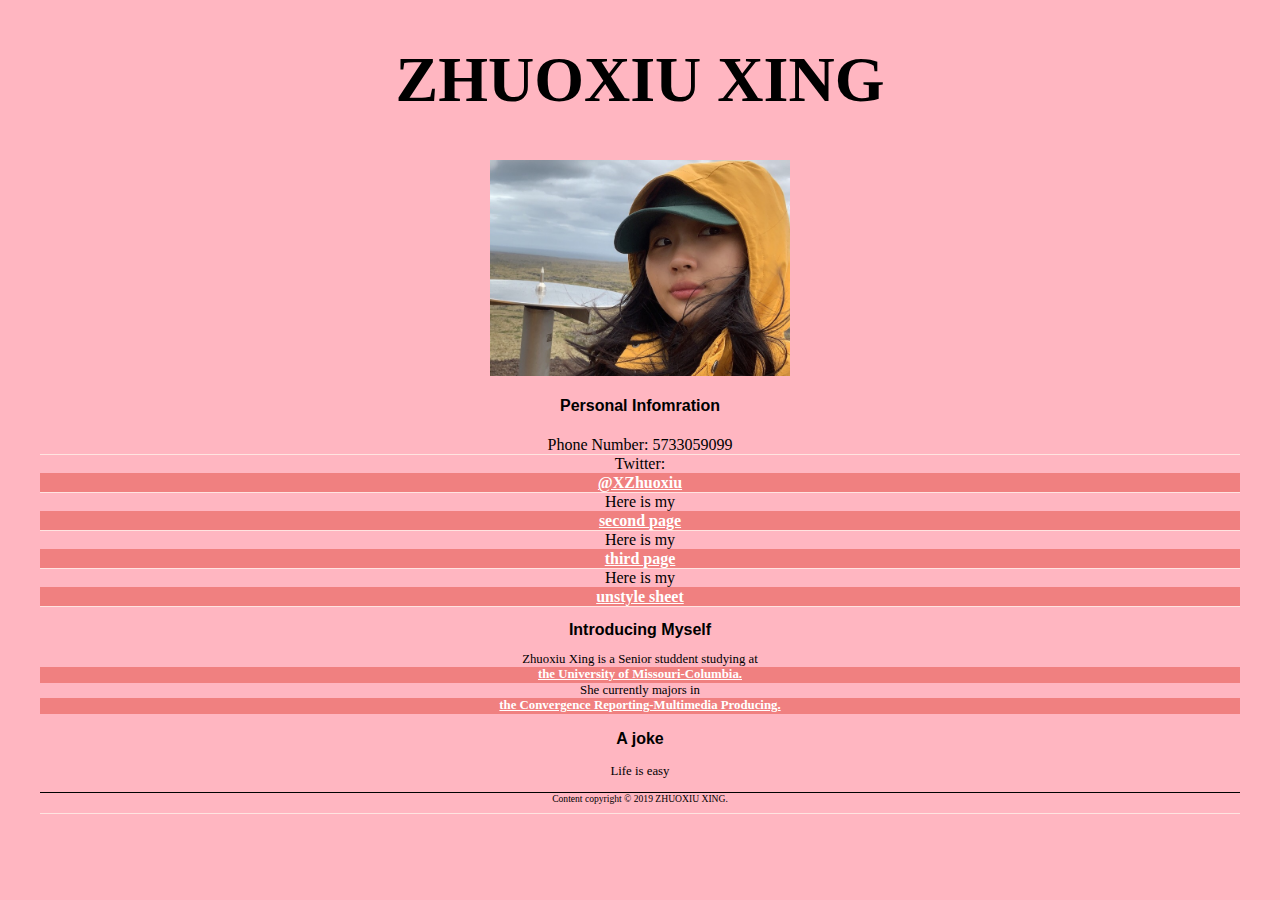
==== index.html @ 582ddbdb "Add files via upload" ====
<!DOCTYPE html PUBLIC "-//W3C//DTD XHTML 1.0 Transitional//EN"
   "http://www.w3.org/TR/xhtml1/DTD/xhtml1-transitional.dtd">
<html xmlns="http://www.w3.org/1999/xhtml">

<head>
    <title>xingzhuoxiu's website</title>
    <meta http-equiv="content-type"
      content="text/html;charset=utf-8" />
        <link rel="stylesheet" type="text/css" href="style.css">
</head>

<body>
  <div id="container">

    <div id="header">

<h1>ZHUOXIU XING</h1>
<p><a href="mailto:xingzhuoxiu@gmail.com" target="_blank"> <img src="xing.jpeg" alt="Zhuoxiu's email address." width="300px" /></a></p>

</div>

<h4> Personal Infomration </h4>

  <ul= id="nav">
    <li>Phone Number: 5733059099</li>
    <li>Twitter:<a href="https://twitter.com/XZhuoxiu">@XZhuoxiu </a></li>
    <li>Here is my <a href="secondpage.html" target="_blank">second page </a></li>
    <li>Here is my <a href="thirdpage.html"> third page </a></li>
    <li>Here is my <a href="oldindex.html"> unstyle sheet </a><li>
  </ul>


<h2>Introducing Myself</h2>

<p>
Zhuoxiu Xing is a Senior studdent studying at <a href="https://missouri.edu/" target="_blank">the University of Missouri-Columbia.</a>
She currently majors in <a href="http://catalog.missouri.edu/undergraduategraduate/schoolofjournalism/journalism/bj-journalism-emphasis-convergence-journalism/">the Convergence Reporting-Multimedia Producing.</a>
</p>

<h3>A joke</h3>
<p>Life is easy</p>

<p id="footer"> Content copyright &copy; 2019 ZHUOXIU XING. </p>

</div>

</body>


</html>
---- style.css ----
body {
	font-size: 1em;
	align-items: center;
	background-color: #FFB6C1
}


h1 {
    font-family: 'Merriweather', serif;
		font-size: 4em;
		text-align: center;
}


h2 {
	font-family: 'Open Sans', sans-serif;
	font-size: 1em;
	text-align: center;
}

h3 {
	font-family: 'Open Sans', sans-serif;
	font-size: 1em;
	text-align: center;
}

h4 {
	font-family:'Open Sans', sans-serif;
	font-size: 1em;
	text-align: center;
}

p {
	font-family: Georgia, "Times New Roman", serif;
	text-align: center;
	font-size: 0.8em;
}


#container{
    width: 95%;
    margin: 0 auto;
}

#nav {
    padding: 0;
	  list-style-type: none;
}

#nav li {
    margin: 0;
    padding: 0;
	  border-bottom: 0.5px solid #FFE4E1;
		text-align: center;
}

#nav a:link {
	  display:block;
    color: #ffffff;
    background-color: #F08080;
    font-weight: bold;
    text-align:center;
    padding: 0.5px;
		font-family:'Slabo 27px', serif;
}

#nav a:visited {
	color: #FFFACD;
	background-color:#F08080;
}

#nav a:hover, #nav a:active {
	color: black;
	background-color: #FFE4E1;
}

img {
	border: none;
	align-items: center;
}

#footer {
	color: Black;
	border-top: 1px solid black;
	font-size: 0.6em;
	font-family: 'Noto Serif', serif;
}
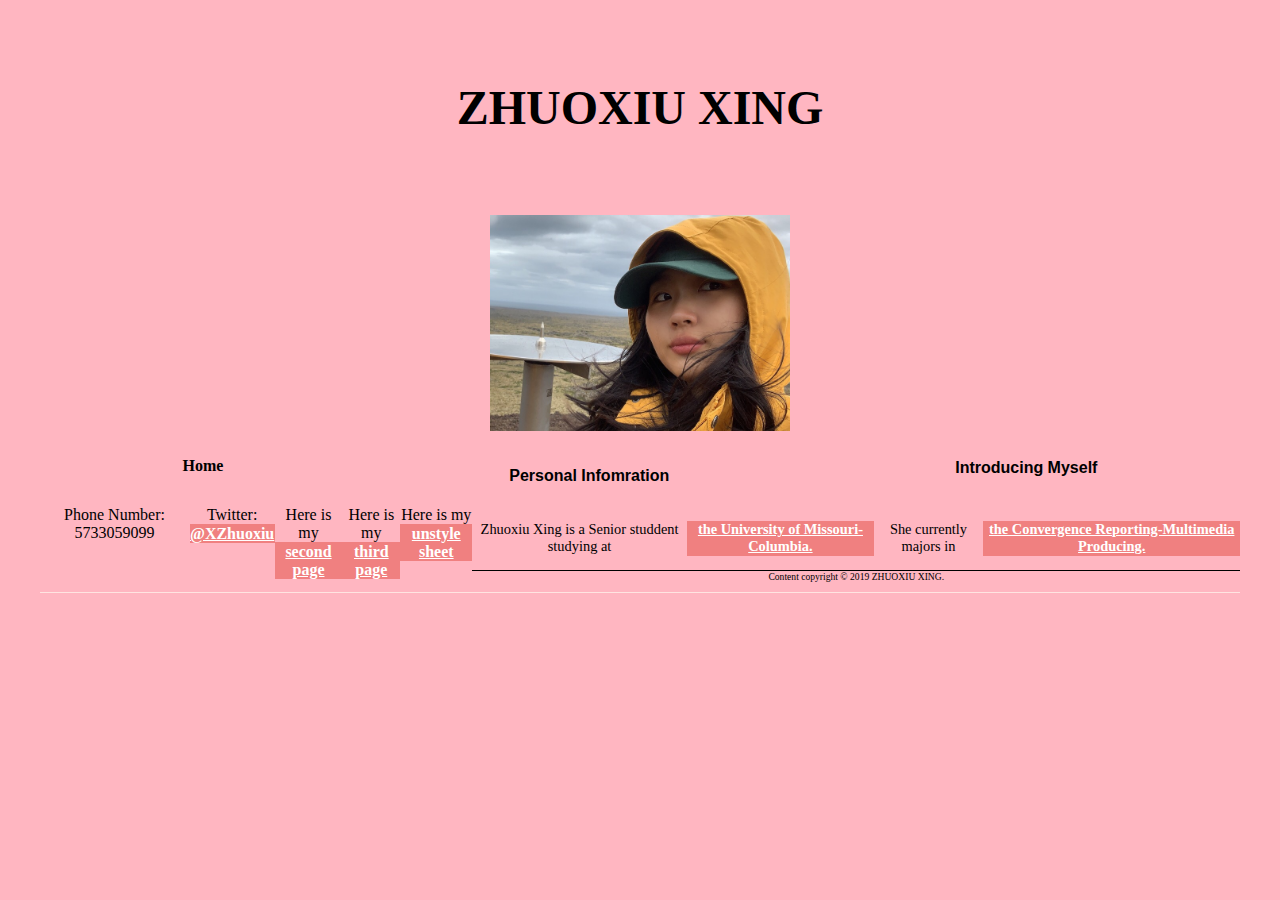
==== commit 53b12b3f: "Add files via upload" ====
--- a/index.html
+++ b/index.html
@@ -5,21 +5,32 @@
 <head>
     <title>xingzhuoxiu's website</title>
     <meta http-equiv="content-type"
-      content="text/html;charset=utf-8" />
+      content="text/html;charset=utf-8"/>
         <link rel="stylesheet" type="text/css" href="style.css">
+        	<link rel="stylesheet" href="flexbox.css">
 </head>
 
+
+
 <body>
-  <div id="container">
-
-    <div id="header">
-
-<h1>ZHUOXIU XING</h1>
+<h5>ZHUOXIU XING </h5>
 <p><a href="mailto:xingzhuoxiu@gmail.com" target="_blank"> <img src="xing.jpeg" alt="Zhuoxiu's email address." width="300px" /></a></p>
 
+
+
+
+<div id="container">
+
+
+
+<div class="header">
+<div> <h1>Home</h1> </div>
+<div> <h4> Personal Infomration </h4> </div>
+<div> <h2>Introducing Myself</h2> </div>
 </div>
 
-<h4> Personal Infomration </h4>
+
+
 
   <ul= id="nav">
     <li>Phone Number: 5733059099</li>
@@ -30,21 +41,20 @@
   </ul>
 
 
-<h2>Introducing Myself</h2>
 
-<p>
+
+<p id="nav">
 Zhuoxiu Xing is a Senior studdent studying at <a href="https://missouri.edu/" target="_blank">the University of Missouri-Columbia.</a>
 She currently majors in <a href="http://catalog.missouri.edu/undergraduategraduate/schoolofjournalism/journalism/bj-journalism-emphasis-convergence-journalism/">the Convergence Reporting-Multimedia Producing.</a>
 </p>
 
-<h3>A joke</h3>
-<p>Life is easy</p>
 
 <p id="footer"> Content copyright &copy; 2019 ZHUOXIU XING. </p>
+
+
 
 </div>
 
 </body>
 
-
 </html>
--- a/style.css
+++ b/style.css
@@ -4,10 +4,15 @@
 	background-color: #FFB6C1
 }
 
+h5 {
+    font-family: 'Merriweather', serif;
+		font-size: 3em;
+		text-align: center;
+}
 
 h1 {
     font-family: 'Merriweather', serif;
-		font-size: 4em;
+		font-size: 1em;
 		text-align: center;
 }
 
@@ -15,25 +20,23 @@
 h2 {
 	font-family: 'Open Sans', sans-serif;
 	font-size: 1em;
-	text-align: center;
 }
 
 h3 {
 	font-family: 'Open Sans', sans-serif;
 	font-size: 1em;
-	text-align: center;
+	align-items: center;
 }
 
 h4 {
 	font-family:'Open Sans', sans-serif;
 	font-size: 1em;
-	text-align: center;
 }
 
 p {
 	font-family: Georgia, "Times New Roman", serif;
 	text-align: center;
-	font-size: 0.8em;
+	font-size: 0.9em;
 }
 
 
@@ -84,4 +87,5 @@
 	border-top: 1px solid black;
 	font-size: 0.6em;
 	font-family: 'Noto Serif', serif;
+	align-items: center;
 }
--- a/flexbox.css
+++ b/flexbox.css
@@ -0,0 +1,34 @@
+
+.header {
+  display: flex;
+  flex-direction: column;
+  align-items: flex-end;
+}
+
+
+
+@media screen and (min-width:600px) {
+	.header {
+    flex-direction: row;
+    justify-content: space-around;
+  align-items: flex-start;}
+}
+
+
+
+#nav {
+  display: flex;
+  flex-direction: column;
+  align-content: stretch;
+  justify-content: space-around;
+}
+
+
+
+@media screen and (min-width:600px) {
+	#nav {
+    flex-direction: row;
+    justify-content: center;
+    flex-wrap: nowrap;
+    align-content: space-around;}
+}
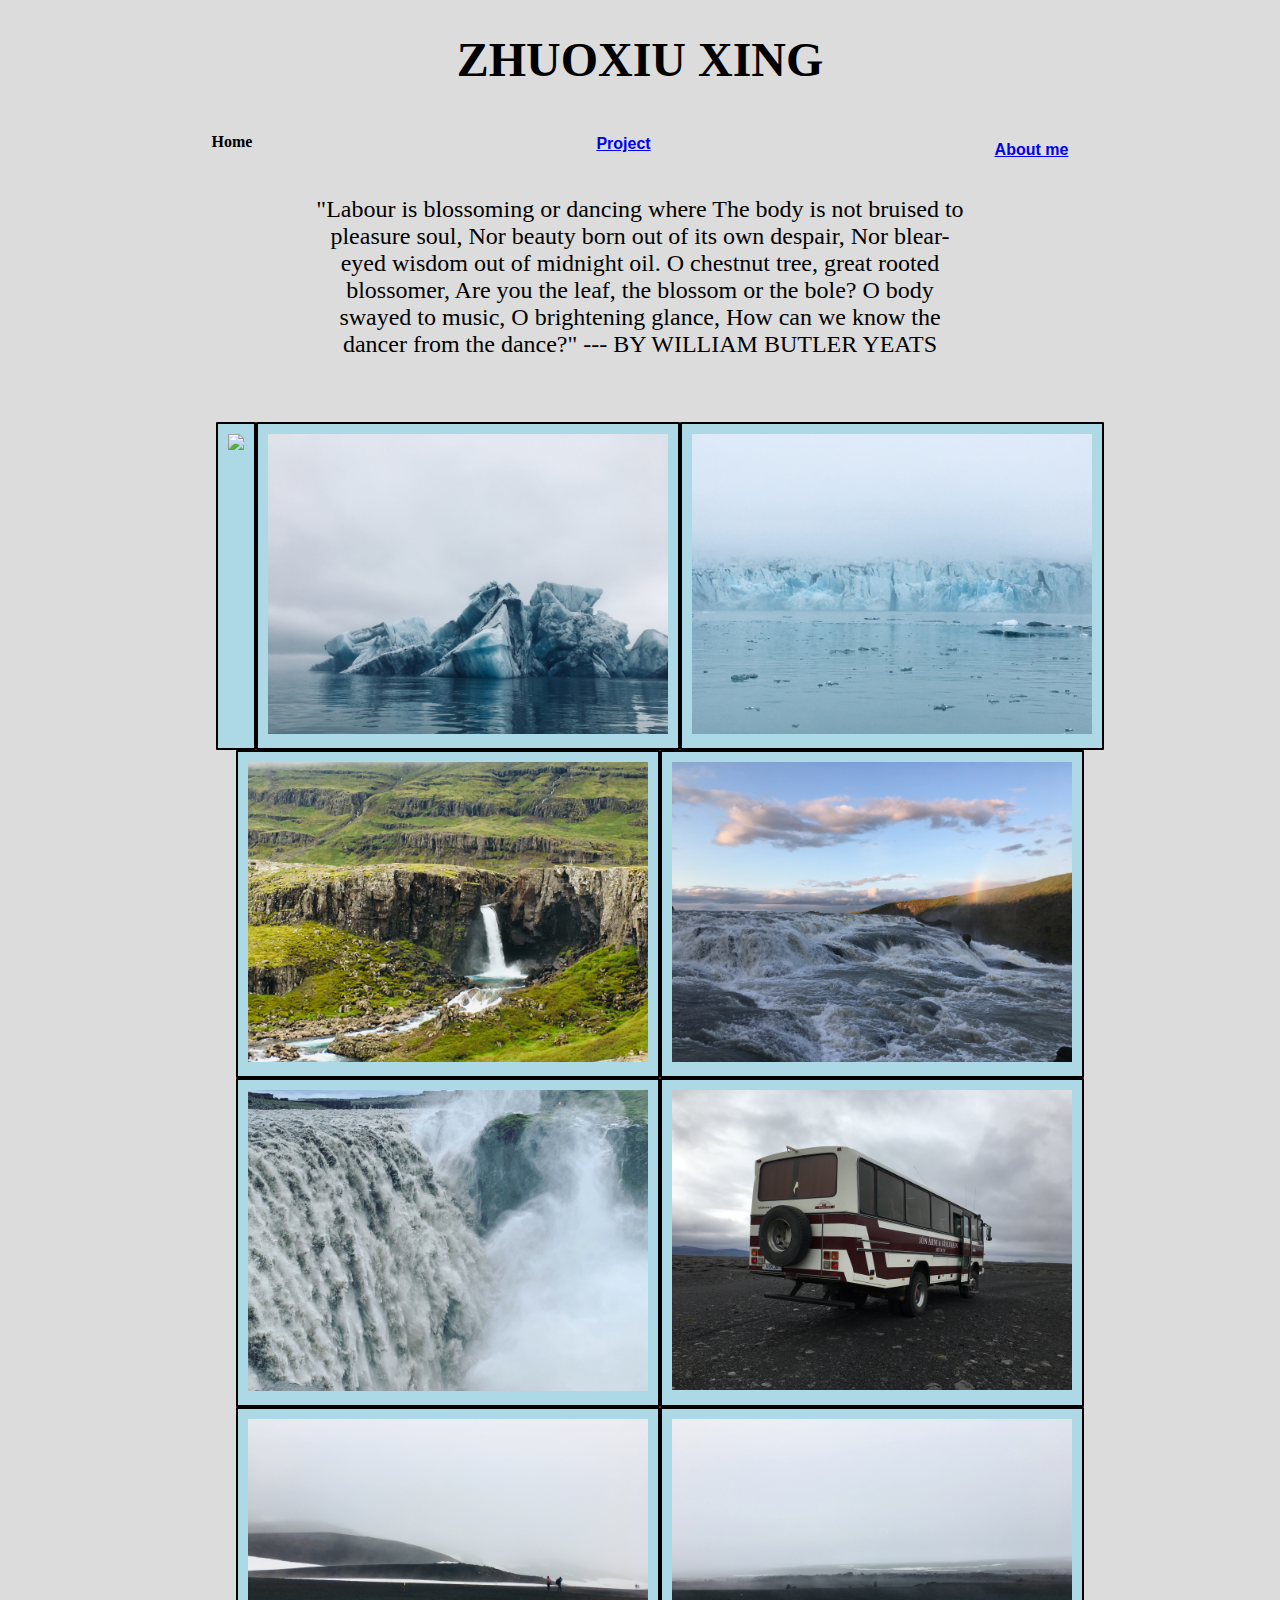
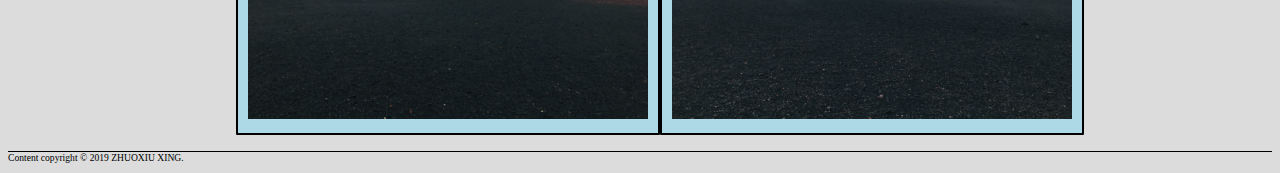
==== commit 6336c9b4: "Grid assignment" ====
--- a/index.html
+++ b/index.html
@@ -11,50 +11,52 @@
 </head>
 
 
+<div id="container">
 
 <body>
-<h5>ZHUOXIU XING </h5>
-<p><a href="mailto:xingzhuoxiu@gmail.com" target="_blank"> <img src="xing.jpeg" alt="Zhuoxiu's email address." width="300px" /></a></p>
-
-
-
-
-<div id="container">
-
-
+<h1>ZHUOXIU XING </h1>
 
 <div class="header">
-<div> <h1>Home</h1> </div>
-<div> <h4> Personal Infomration </h4> </div>
-<div> <h2>Introducing Myself</h2> </div>
+<h2>Home</h2>
+<h3><a href="project.html" target="_blank">Project</a></h3>
+<h4> <a href="aboutme.html">About me</a></h4>
+</div>
+
+<p><div class="paragraph">
+
+ "Labour is blossoming or dancing where
+  The body is not bruised to pleasure soul,
+  Nor beauty born out of its own despair,
+  Nor blear-eyed wisdom out of midnight oil.
+  O chestnut tree, great rooted blossomer,
+  Are you the leaf, the blossom or the bole?
+  O body swayed to music, O brightening glance,
+  How can we know the dancer from the dance?"
+
+                         --- BY WILLIAM BUTLER YEATS
+</p>
+</div>
+
+<ul> <div class="images">
+<li class="image1"> <img src="glacier1.jpeg"  width="400px"/></li>
+<li class="image2"> <img src="glacier 2.jpeg"  width="400px"/></li>
+<li class="image3"> <img src="glacier 3.jpeg"  width="400px"/></li>
+<li class="image4"> <img src="waterfall 1.jpeg"  width="400px"/></li>
+<li class="image5"> <img src="waterfall 2.jpeg"  width="400px"/></li>
+<li class="image6"> <img src="waterfall 3.jpeg"  width="400px"/></li>
+<li class="image7"> <img src="Askja 1.jpeg"  width="400px"/></li>
+<li class="image8"> <img src="Askja 2.jpeg"  width="400px"/></li>
+<li class="image9"> <img src="Askja 3.jpeg"  width="400px"/></li>
+</ul>
 </div>
 
 
 
 
-  <ul= id="nav">
-    <li>Phone Number: 5733059099</li>
-    <li>Twitter:<a href="https://twitter.com/XZhuoxiu">@XZhuoxiu </a></li>
-    <li>Here is my <a href="secondpage.html" target="_blank">second page </a></li>
-    <li>Here is my <a href="thirdpage.html"> third page </a></li>
-    <li>Here is my <a href="oldindex.html"> unstyle sheet </a><li>
-  </ul>
-
-
-
-
-<p id="nav">
-Zhuoxiu Xing is a Senior studdent studying at <a href="https://missouri.edu/" target="_blank">the University of Missouri-Columbia.</a>
-She currently majors in <a href="http://catalog.missouri.edu/undergraduategraduate/schoolofjournalism/journalism/bj-journalism-emphasis-convergence-journalism/">the Convergence Reporting-Multimedia Producing.</a>
-</p>
-
-
 <p id="footer"> Content copyright &copy; 2019 ZHUOXIU XING. </p>
 
 
-
+</body>
 </div>
 
-</body>
-
 </html>
--- a/style.css
+++ b/style.css
@@ -1,42 +1,31 @@
 body {
 	font-size: 1em;
 	align-items: center;
-	background-color: #FFB6C1
+	background-color: #DCDCDC
 }
 
-h5 {
+h1 {
     font-family: 'Merriweather', serif;
 		font-size: 3em;
 		text-align: center;
 }
 
-h1 {
+h2 {
     font-family: 'Merriweather', serif;
 		font-size: 1em;
 		text-align: center;
 }
 
 
-h2 {
+h3 {
 	font-family: 'Open Sans', sans-serif;
 	font-size: 1em;
 }
 
-h3 {
+h4 {
 	font-family: 'Open Sans', sans-serif;
 	font-size: 1em;
 	align-items: center;
-}
-
-h4 {
-	font-family:'Open Sans', sans-serif;
-	font-size: 1em;
-}
-
-p {
-	font-family: Georgia, "Times New Roman", serif;
-	text-align: center;
-	font-size: 0.9em;
 }
 
 
@@ -45,10 +34,17 @@
     margin: 0 auto;
 }
 
-#nav {
-    padding: 0;
-	  list-style-type: none;
+.paragraph {
+	width: 55%;
+	margin: 0 auto;
 }
+
+.paragraph {
+	font-family: 'Mansalva', cursive;
+	text-align: center;
+	font-size: 1.5em;
+}
+
 
 #nav li {
     margin: 0;
@@ -77,9 +73,10 @@
 	background-color: #FFE4E1;
 }
 
-img {
-	border: none;
-	align-items: center;
+
+.images {
+    padding: 0;
+	  list-style-type: none;
 }
 
 #footer {
@@ -89,3 +86,11 @@
 	font-family: 'Noto Serif', serif;
 	align-items: center;
 }
+
+@media screen and (max-width: 600px)
+{
+	#container {
+	height: 200px;
+	width: 50%;
+	}
+}
--- a/flexbox.css
+++ b/flexbox.css
@@ -14,21 +14,93 @@
   align-items: flex-start;}
 }
 
+.paragraph {
+  display: flex;
+  flex-direction: row;
+  align-items: center;
+  flex-wrap: wrap;
+}
 
+@media screen and (min-width:200px) {
+	.paragraph {
+    flex-direction: row;
+    justify-content: center;
+    flex-wrap: wrap;}
+}
 
-#nav {
+.images {
   display: flex;
   flex-direction: column;
   align-content: stretch;
-  justify-content: space-around;
+  flex-wrap: wrap;
+  justify-content: center;
 }
 
 
 
-@media screen and (min-width:600px) {
-	#nav {
+@media screen and (min-width:400px) {
+	.images {
     flex-direction: row;
     justify-content: center;
-    flex-wrap: nowrap;
+    flex-wrap: wrap;
     align-content: space-around;}
+    margin: 0;
+    padding: 0;
+    list-style: none;
+    display: grid;
+    grid-template-columns: 1fr 1fr 1fr;
+    grid-gap: 10px;
+    grid-template-areas:
+        "a b c"
+        "d e f"
+        "g h i";
+
+.image1 {
+    grid-area: a;
 }
+
+.image2 {
+    grid-area: b;
+}
+
+.image3 {
+    grid-area: c;
+}
+
+.image4 {
+    grid-area: d;
+}
+
+.image5 {
+    grid-area: e;
+}
+.image6 {
+    grid-area: f;
+}
+
+.image7 {
+    grid-area: g;
+}
+
+.image8 {
+    grid-area: h;
+}
+
+.image9 {
+    grid-area: i;
+}
+
+.images li {
+    background-color: #ADD8E6;
+    border: 2px solid	#000000;
+    padding: 10px;
+    border-radius: 1px;}
+  }
+
+@media screen and (min-width:600px) {
+	.images {
+    flex-direction: row;
+    justify-content: center;
+    flex-wrap: wrap;
+    align-content: space-around;}
+  }
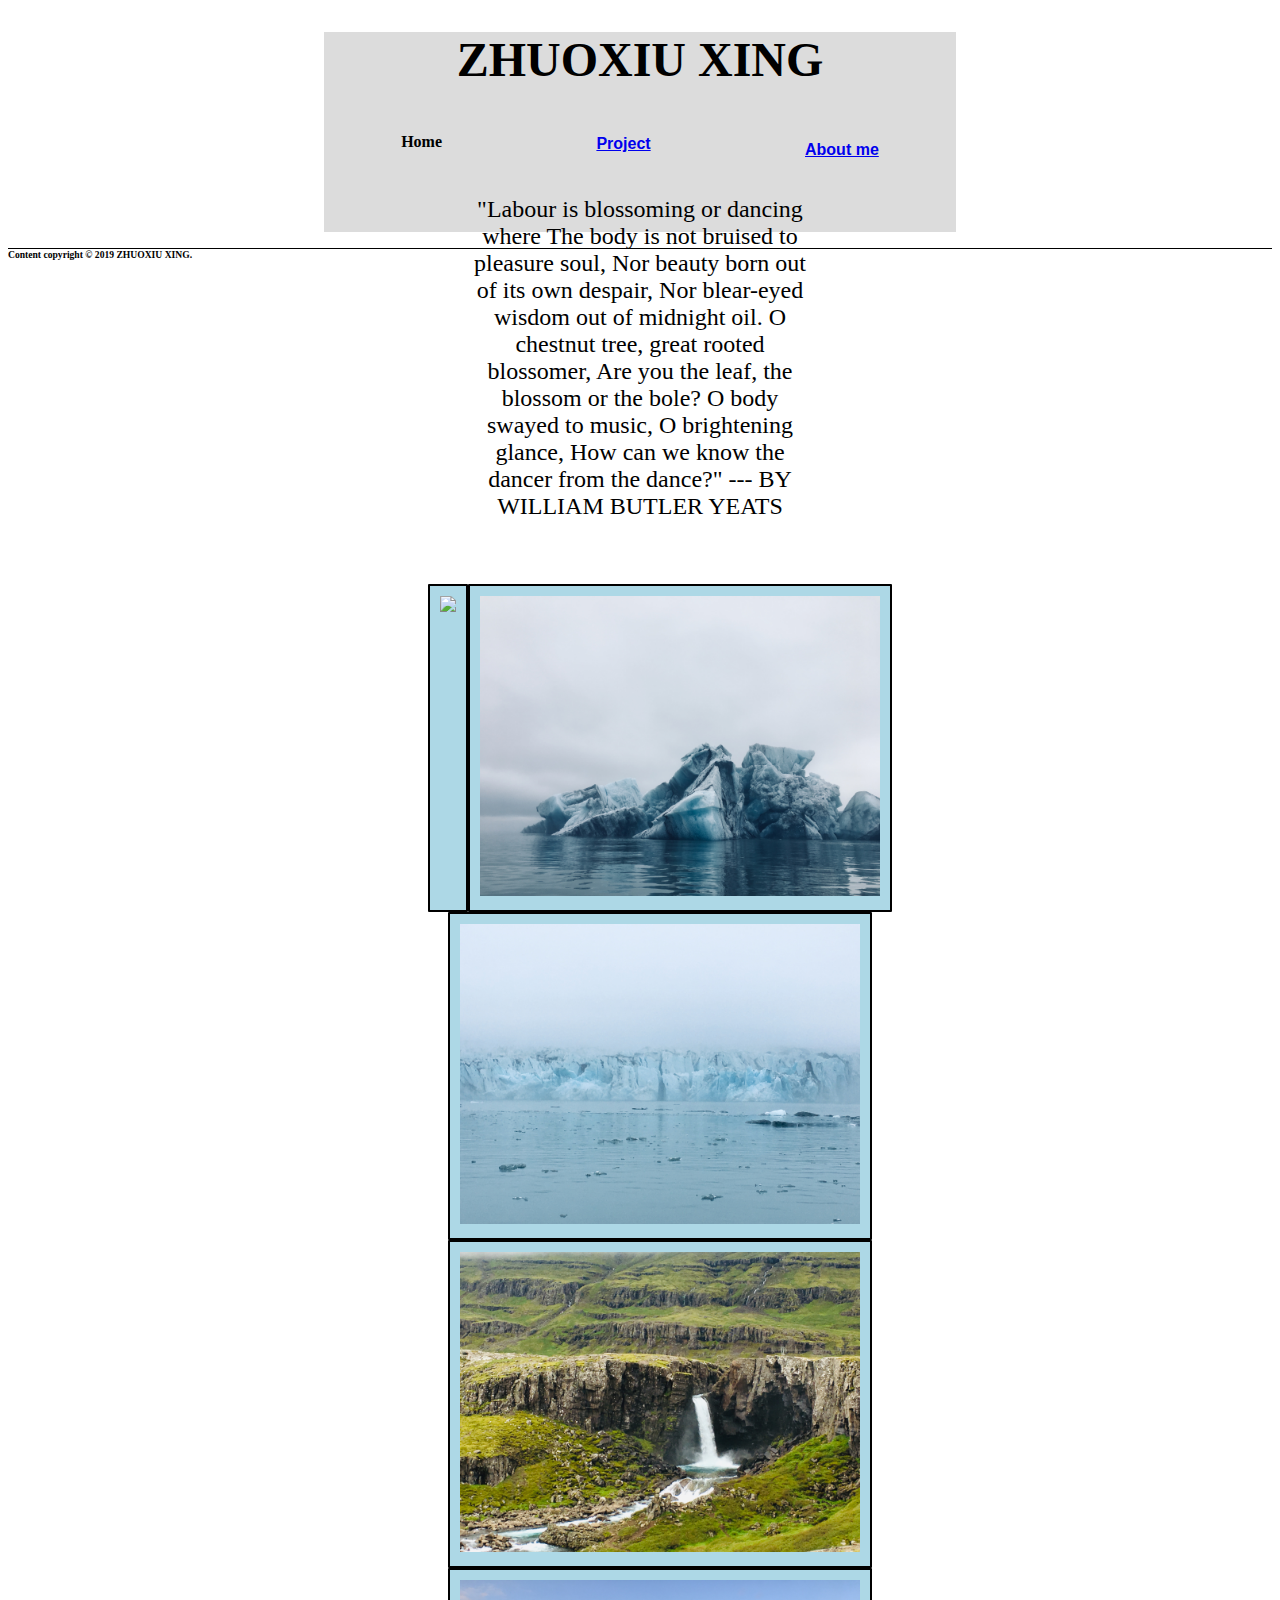
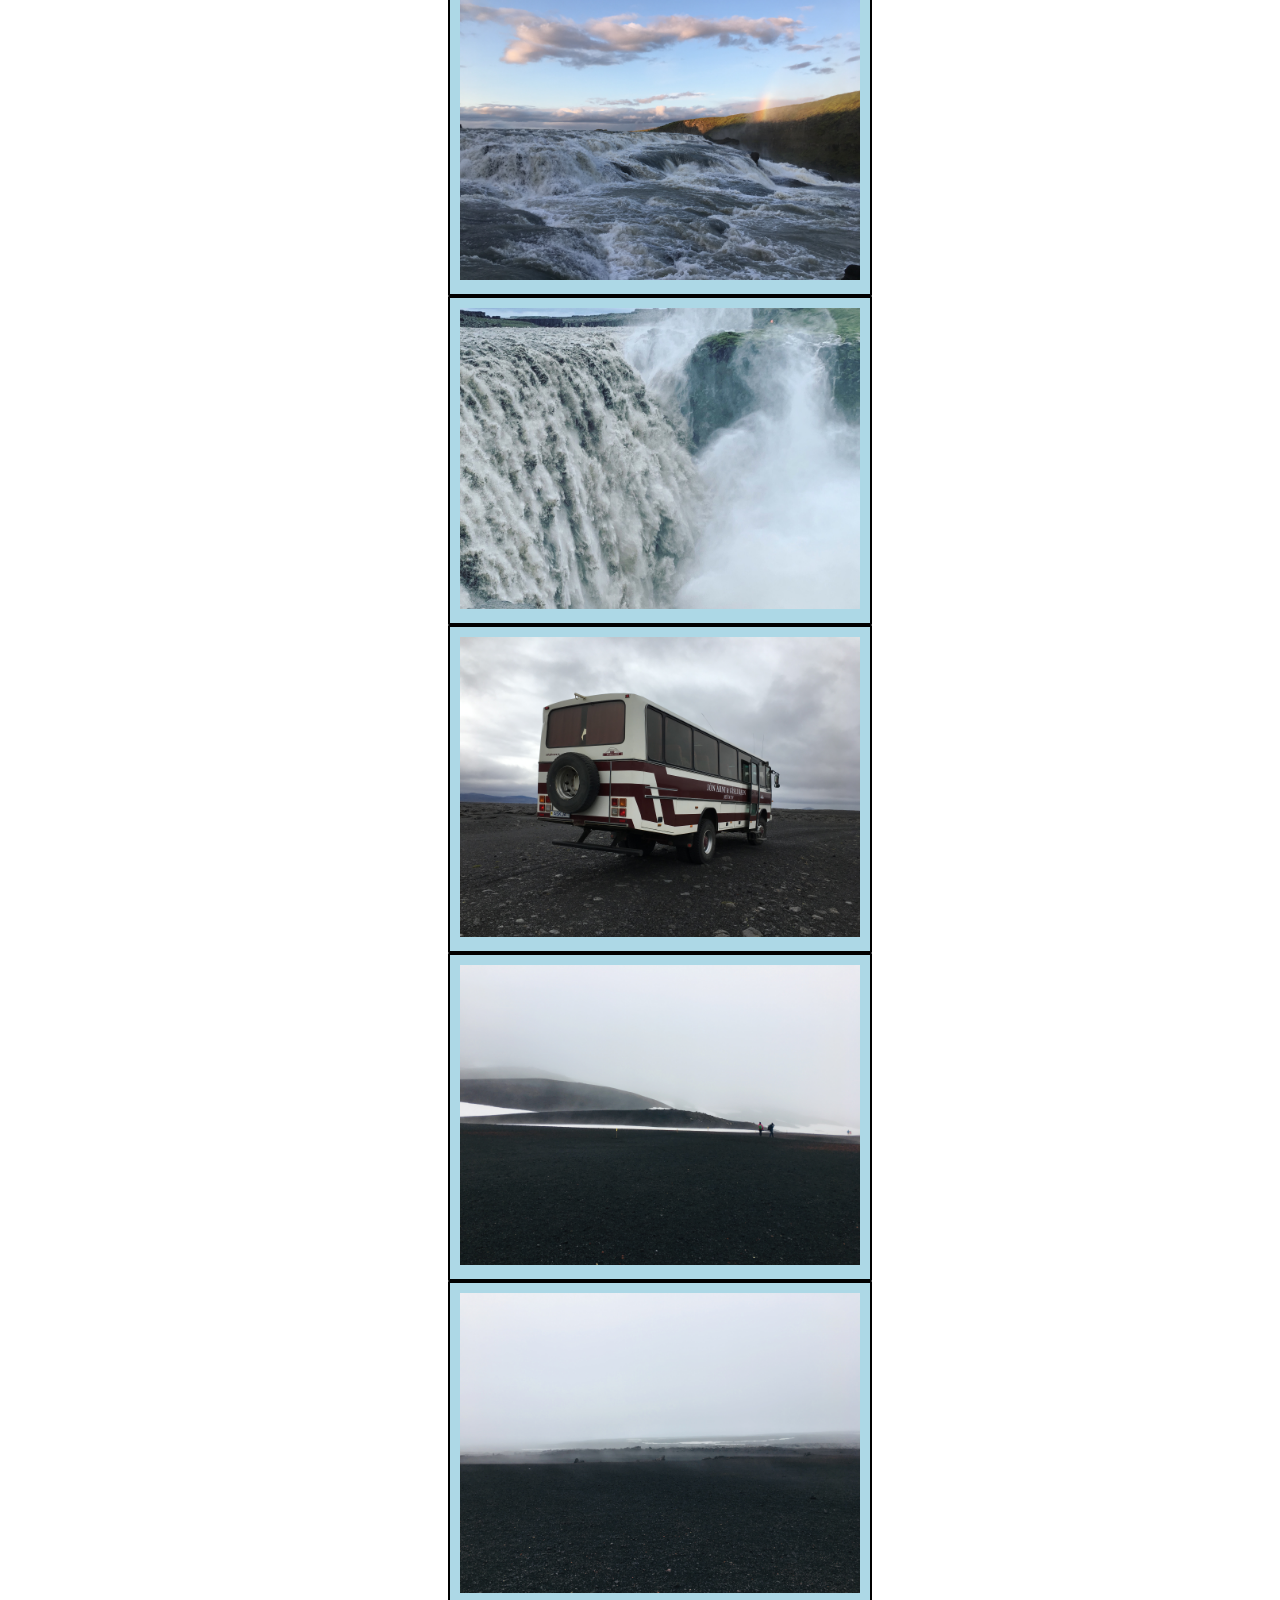
==== commit 0f9ea69b: "changes" ====
--- a/index.html
+++ b/index.html
@@ -7,13 +7,13 @@
     <meta http-equiv="content-type"
       content="text/html;charset=utf-8"/>
         <link rel="stylesheet" type="text/css" href="style.css">
-        	<link rel="stylesheet" href="flexbox.css">
 </head>
 
+<body>
 
 <div id="container">
 
-<body>
+
 <h1>ZHUOXIU XING </h1>
 
 <div class="header">
@@ -53,10 +53,10 @@
 
 
 
-<p id="footer"> Content copyright &copy; 2019 ZHUOXIU XING. </p>
+<h5 id="footer"> Content copyright &copy; 2019 ZHUOXIU XING. </h5>
+
+</div>
+</body>
 
 
-</body>
-</div>
-
 </html>
--- a/style.css
+++ b/style.css
@@ -1,7 +1,7 @@
-body {
-	font-size: 1em;
-	align-items: center;
-	background-color: #DCDCDC
+#container {
+	background-color: #DCDCDC;
+	width: 95%;
+	margin: 0 auto;
 }
 
 h1 {
@@ -16,7 +16,6 @@
 		text-align: center;
 }
 
-
 h3 {
 	font-family: 'Open Sans', sans-serif;
 	font-size: 1em;
@@ -28,11 +27,6 @@
 	align-items: center;
 }
 
-
-#container{
-    width: 95%;
-    margin: 0 auto;
-}
 
 .paragraph {
 	width: 55%;
@@ -73,7 +67,6 @@
 	background-color: #FFE4E1;
 }
 
-
 .images {
     padding: 0;
 	  list-style-type: none;
@@ -84,13 +77,121 @@
 	border-top: 1px solid black;
 	font-size: 0.6em;
 	font-family: 'Noto Serif', serif;
-	align-items: center;
 }
 
-@media screen and (max-width: 600px)
+
+
+@media screen and (min-width: 600px)
 {
-	#container {
-	height: 200px;
-	width: 50%;
-	}
+    #container {
+    height: 200px;
+    width: 50%;
+    max-width: 1000px;
+    }
 }
+
+
+.header {
+  display: flex;
+  flex-direction: column;
+  align-items: flex-end;
+}
+
+
+@media screen and (min-width:400px) {
+	.header {
+    flex-direction: row;
+    justify-content: space-around;
+  align-items: flex-start;}
+}
+
+.paragraph {
+  display: flex;
+  flex-direction: row;
+  align-items: center;
+  flex-wrap: wrap;
+}
+
+@media screen and (min-width:400px) {
+	.paragraph {
+    flex-direction: row;
+    justify-content: center;
+    flex-wrap: wrap;}
+}
+
+.images {
+  display: flex;
+  flex-direction: column;
+  align-content: stretch;
+  flex-wrap: wrap;
+  justify-content: center;
+}
+
+
+
+@media screen and (min-width:400px) {
+	.images {
+    flex-direction: row;
+    justify-content: center;
+    flex-wrap: wrap;
+    align-content: space-around;}
+    margin: 0;
+    padding: 0;
+    list-style: none;
+    display: grid;
+    grid-template-columns: 1fr 1fr 1fr;
+    grid-gap: 10px;
+    grid-template-areas:
+        "a b c"
+        "d e f"
+        "g h i";
+
+.image1 {
+    grid-area: a;
+}
+
+.image2 {
+    grid-area: b;
+}
+
+.image3 {
+    grid-area: c;
+}
+
+.image4 {
+    grid-area: d;
+}
+
+.image5 {
+    grid-area: e;
+}
+.image6 {
+    grid-area: f;
+}
+
+.image7 {
+    grid-area: g;
+}
+
+.image8 {
+    grid-area: h;
+}
+
+.image9 {
+    grid-area: i;
+}
+
+.images li {
+    background-color: #ADD8E6;
+    border: 2px solid	#000000;
+    padding: 10px;
+    border-radius: 1px;}
+  }
+
+@media screen and (max-width:800px) {
+	.images {
+    flex-direction: row;
+    justify-content: center;
+    flex-wrap: wrap;
+    align-content: space-around;}
+  }
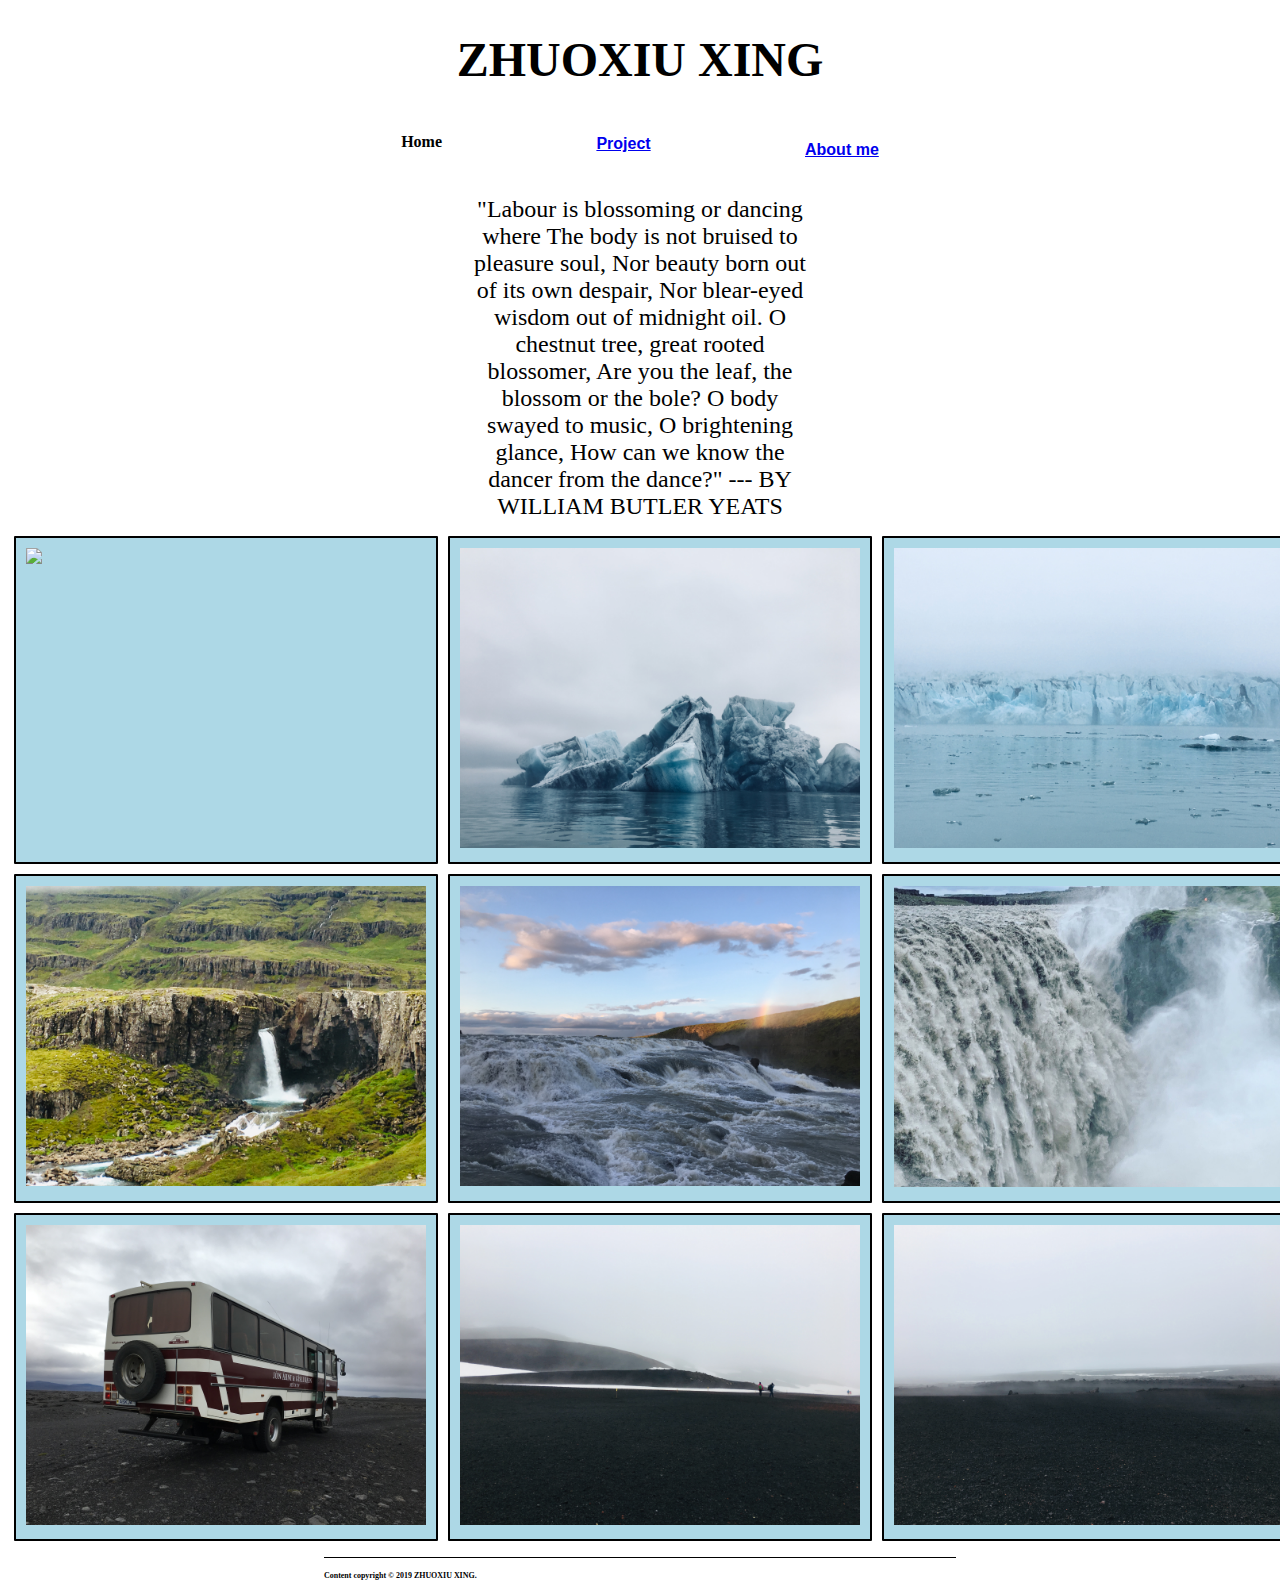
==== commit 445375af: "changes" ====
--- a/index.html
+++ b/index.html
@@ -9,8 +9,8 @@
         <link rel="stylesheet" type="text/css" href="style.css">
 </head>
 
+
 <body>
-
 <div id="container">
 
 
@@ -34,8 +34,8 @@
   How can we know the dancer from the dance?"
 
                          --- BY WILLIAM BUTLER YEATS
+</div>
 </p>
-</div>
 
 <ul> <div class="images">
 <li class="image1"> <img src="glacier1.jpeg"  width="400px"/></li>
@@ -47,16 +47,18 @@
 <li class="image7"> <img src="Askja 1.jpeg"  width="400px"/></li>
 <li class="image8"> <img src="Askja 2.jpeg"  width="400px"/></li>
 <li class="image9"> <img src="Askja 3.jpeg"  width="400px"/></li>
-</ul>
-</div>
+</div></ul>
 
 
 
 
-<h5 id="footer"> Content copyright &copy; 2019 ZHUOXIU XING. </h5>
+<div id="footer">
+<h5> Content copyright &copy; 2019 ZHUOXIU XING. </h5>
+</div>
+
 
 </div>
+
 </body>
 
-
 </html>
--- a/style.css
+++ b/style.css
@@ -1,5 +1,5 @@
 #container {
-	background-color: #DCDCDC;
+	background-color: white;
 	width: 95%;
 	margin: 0 auto;
 }
@@ -50,7 +50,6 @@
 #nav a:link {
 	  display:block;
     color: #ffffff;
-    background-color: #F08080;
     font-weight: bold;
     text-align:center;
     padding: 0.5px;
@@ -59,7 +58,6 @@
 
 #nav a:visited {
 	color: #FFFACD;
-	background-color:#F08080;
 }
 
 #nav a:hover, #nav a:active {
@@ -77,6 +75,9 @@
 	border-top: 1px solid black;
 	font-size: 0.6em;
 	font-family: 'Noto Serif', serif;
+	bottom: 0;
+	right: 0;
+	left: 0;
 }
 
 
@@ -84,7 +85,7 @@
 @media screen and (min-width: 600px)
 {
     #container {
-    height: 200px;
+    height: 400px;
     width: 50%;
     max-width: 1000px;
     }
@@ -121,21 +122,20 @@
 
 .images {
   display: flex;
-  flex-direction: column;
-  align-content: stretch;
+  flex-direction: row;
+  align-content: baseline;
   flex-wrap: wrap;
   justify-content: center;
 }
 
 
-
-@media screen and (min-width:400px) {
+@media screen and (min-width:100px) {
 	.images {
-    flex-direction: row;
+    flex-direction: column;
     justify-content: center;
     flex-wrap: wrap;
-    align-content: space-around;}
-    margin: 0;
+    align-content: space-around;
+		margin: 0;
     padding: 0;
     list-style: none;
     display: grid;
@@ -144,7 +144,7 @@
     grid-template-areas:
         "a b c"
         "d e f"
-        "g h i";
+        "g h i"; }
 
 .image1 {
     grid-area: a;
@@ -188,7 +188,7 @@
     border-radius: 1px;}
   }
 
-@media screen and (max-width:800px) {
+@media screen and (min-width:600px) {
 	.images {
     flex-direction: row;
     justify-content: center;
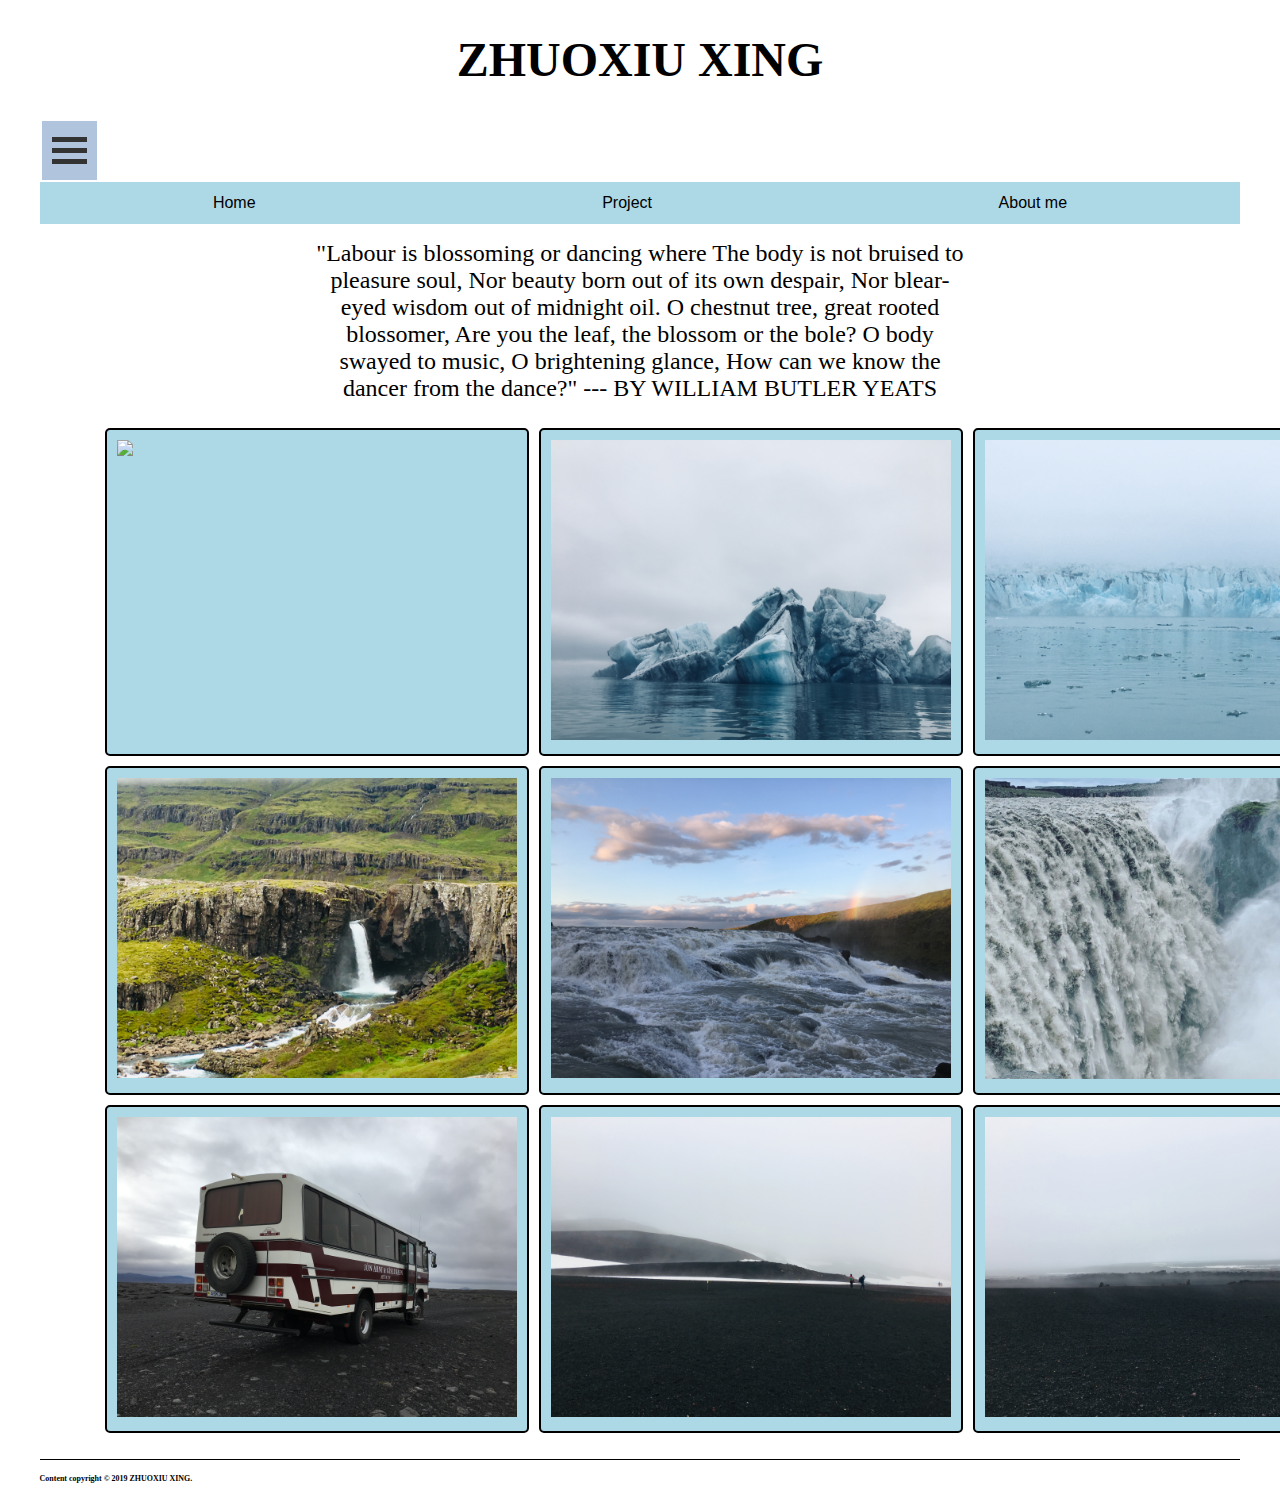
==== commit 9e9506ab: "changes java" ====
--- a/index.html
+++ b/index.html
@@ -7,6 +7,8 @@
     <meta http-equiv="content-type"
       content="text/html;charset=utf-8"/>
         <link rel="stylesheet" type="text/css" href="style.css">
+        <script src="https://code.jquery.com/jquery-1.12.0.min.js"></script>
+        <script src="menubar.js" type="text/javascript"></script>
 </head>
 
 
@@ -16,11 +18,24 @@
 
 <h1>ZHUOXIU XING </h1>
 
-<div class="header">
-<h2>Home</h2>
-<h3><a href="project.html" target="_blank">Project</a></h3>
-<h4> <a href="aboutme.html">About me</a></h4>
-</div>
+
+  <div class="dropdown">
+      <button class="dropbtn">
+        <div class="container" onclick="myFunction(this)">
+          <div class="bar1"></div>
+          <div class="bar2"></div>
+          <div class="bar3"></div>
+        </div>
+        <i class="fa fa-caret-down"></i>
+      </button>
+      <div class="dropdown-content">
+        <a href="index.html" target="_blank">Home</a>
+        <a href="project.html" target="_blank">Project</a>
+        <a href="aboutme.html">About me</a>
+      </div>
+    </div>
+
+
 
 <p><div class="paragraph">
 
--- a/style.css
+++ b/style.css
@@ -13,7 +13,6 @@
 h2 {
     font-family: 'Merriweather', serif;
 		font-size: 1em;
-		text-align: center;
 }
 
 h3 {
@@ -31,12 +30,92 @@
 .paragraph {
 	width: 55%;
 	margin: 0 auto;
-}
-
-.paragraph {
 	font-family: 'Mansalva', cursive;
 	text-align: center;
 	font-size: 1.5em;
+
+}
+/* Navbar container */
+
+.bar1, .bar2, .bar3 {
+  width: 35px;
+  height: 5px;
+  background-color: #333;
+  margin: 6px 0;
+  transition: 0.4s;
+}
+
+/* Rotate first bar */
+.change .bar1 {
+  -webkit-transform: rotate(-45deg) translate(-9px, 6px) ;
+  transform: rotate(-45deg) translate(-9px, 6px) ;
+}
+
+/* Fade out the second bar */
+.change .bar2 {
+  opacity: 0;
+}
+
+/* Rotate last bar */
+.change .bar3 {
+  -webkit-transform: rotate(45deg) translate(-8px, -8px) ;
+  transform: rotate(45deg) translate(-8px, -8px) ;
+}
+
+
+/* The dropdown container */
+.header {
+	display: block;
+  overflow: hidden;
+}
+
+/* Dropdown button */
+.header .dropbtn {
+  font-size: 16px;
+  border: none;
+  color: white;
+  padding: 14px 16px;
+  background-color: inherit;
+  font-family: inherit;
+  margin: 0;
+}
+
+.dropbtn {
+		background-color: #B0C4DE;
+		border: 2px solid	white;
+		padding: 10px;
+		font-size: 1em;
+		cursor: pointer;
+	}
+
+/* Dropdown content (hidden by default) */
+.dropdown-content {
+  display: none;
+  background-color: white;
+	font-size: 1em;
+	color:	#87CEFA;
+  min-width: 160px;
+  z-index: 1;
+}
+
+/* Links inside the dropdown */
+.dropdown-content a {
+  float: none;
+  color: black;
+  padding: 12px 16px;
+  text-decoration: none;
+  display: block;
+  text-align: left;
+}
+
+
+.dropdown-content a:hover {
+  background-color: lightblue;
+}
+
+
+.dropdown:hover .dropdown-content {
+  display: block;
 }
 
 
@@ -57,7 +136,7 @@
 }
 
 #nav a:visited {
-	color: #FFFACD;
+	color: #1E90FF;
 }
 
 #nav a:hover, #nav a:active {
@@ -65,81 +144,128 @@
 	background-color: #FFE4E1;
 }
 
+
+
 .images {
     padding: 0;
 	  list-style-type: none;
 }
+
 
 #footer {
 	color: Black;
 	border-top: 1px solid black;
 	font-size: 0.6em;
 	font-family: 'Noto Serif', serif;
-	bottom: 0;
-	right: 0;
-	left: 0;
-}
-
-
-
-@media screen and (min-width: 600px)
-{
-    #container {
-    height: 400px;
-    width: 50%;
-    max-width: 1000px;
-    }
-}
-
-
-.header {
-  display: flex;
-  flex-direction: column;
-  align-items: flex-end;
-}
-
-
-@media screen and (min-width:400px) {
-	.header {
-    flex-direction: row;
-    justify-content: space-around;
-  align-items: flex-start;}
-}
-
-.paragraph {
-  display: flex;
-  flex-direction: row;
-  align-items: center;
-  flex-wrap: wrap;
-}
-
-@media screen and (min-width:400px) {
-	.paragraph {
-    flex-direction: row;
-    justify-content: center;
-    flex-wrap: wrap;}
-}
-
-.images {
-  display: flex;
-  flex-direction: row;
-  align-content: baseline;
-  flex-wrap: wrap;
-  justify-content: center;
-}
-
-
-@media screen and (min-width:100px) {
+}
+
+
+
+	/*.header {
+  	display: grid;
+    justify-content: space-between;
+		align-items: baseline;
+		grid-template-columns: 1fr,1fr,1fr;
+		grid-template-rows: 1fr;
+		grid-template-areas:
+		"a b c"; }
+
+		.home1 {
+				grid-area: a;
+		}
+
+		.home2 {
+				grid-area: b;
+		}
+
+		.home3 {
+				grid-area: c;
+		}
+
+	.home li {
+			background-color: #B0C4DE;
+			border: 2px solid	white;
+			padding: 10px;
+			border-radius: 5px;}
+	  }
+*/
+
+
+/*media query mobile*/
+
+@media screen and (min-width:1024px) {
+				.dropdown-content {
+         display: flex;
+				 flex-direction: row;
+				justify-content: space-around;
+				 background-color: lightblue;
+         padding: 0;
+         margin: 0;
+    		 font-family: 'Open Sans', sans-serif;
+         }
+
+
+
+@media screen and (min-width:600px){
 	.images {
-    flex-direction: column;
-    justify-content: center;
-    flex-wrap: wrap;
-    align-content: space-around;
-		margin: 0;
-    padding: 0;
-    list-style: none;
+		margin-right: 10px;
+		margin-left: 15px;
+		padding: 10px;
+		display: grid;
+		grid-gap: 10px;
+		grid-template-areas:
+				"a b"
+				"c d"
+				"e f"
+				"g h"
+				"i ." }
+
+.image1 {
+		grid-area: a;
+}
+
+.image2 {
+		grid-area: b;
+}
+
+.image3 {
+		grid-area: c;
+}
+
+.image4 {
+		grid-area: d;
+}
+
+.image5 {
+		grid-area: e;
+}
+.image6 {
+		grid-area: f;
+}
+
+.image7 {
+		grid-area: g;
+}
+
+.image8 {
+		grid-area: h;
+}
+
+.image9 {
+		grid-area: i;
+}
+
+.images li {
+		background-color: #B0C4DE;
+		border: 1px solid	#000000;
+		padding: 10px;
+		border-radius: 5px;}
+  }
+
+
+@media screen and (min-width:1024px) {
+	.images {
     display: grid;
-    grid-template-columns: 1fr 1fr 1fr;
     grid-gap: 10px;
     grid-template-areas:
         "a b c"
@@ -185,13 +311,5 @@
     background-color: #ADD8E6;
     border: 2px solid	#000000;
     padding: 10px;
-    border-radius: 1px;}
+    border-radius: 5px;}
   }
-
-@media screen and (min-width:600px) {
-	.images {
-    flex-direction: row;
-    justify-content: center;
-    flex-wrap: wrap;
-    align-content: space-around;}
-  }
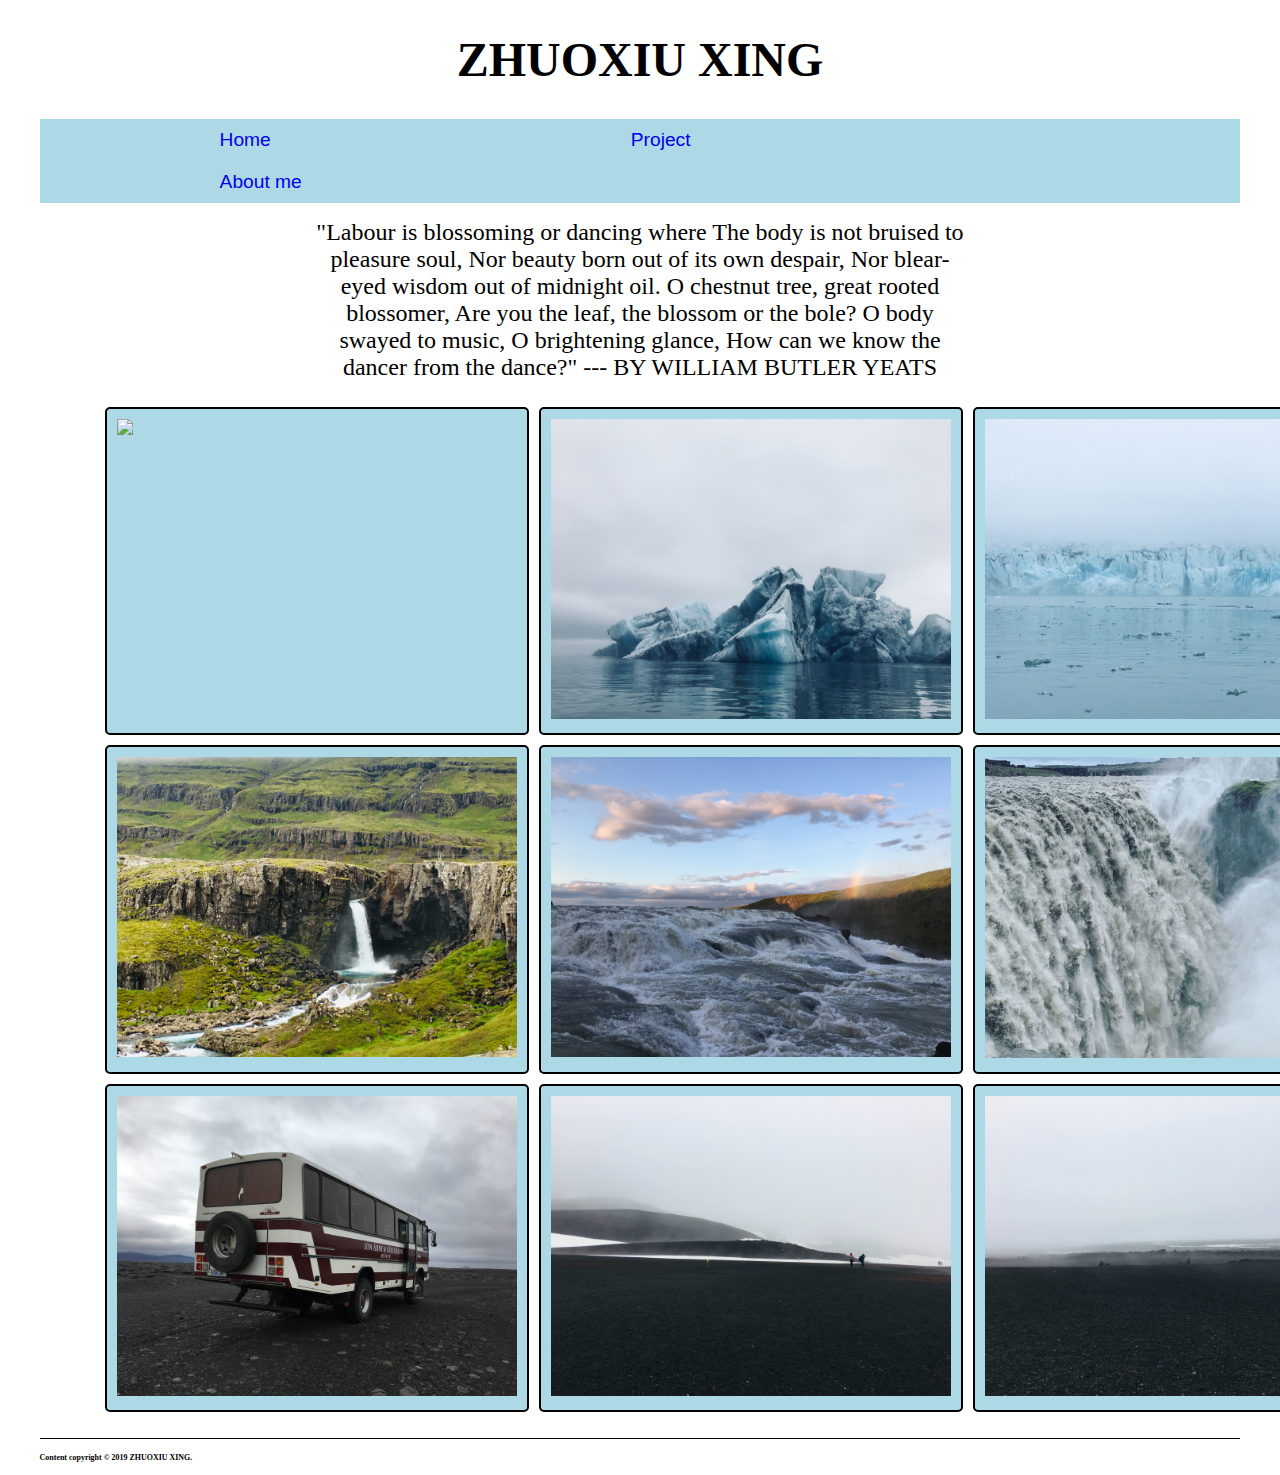
==== commit 56fa7321: "changes" ====
--- a/index.html
+++ b/index.html
@@ -19,20 +19,12 @@
 <h1>ZHUOXIU XING </h1>
 
 
-  <div class="dropdown">
-      <button class="dropbtn">
-        <div class="container" onclick="myFunction(this)">
-          <div class="bar1"></div>
-          <div class="bar2"></div>
-          <div class="bar3"></div>
-        </div>
-        <i class="fa fa-caret-down"></i>
-      </button>
-      <div class="dropdown-content">
-        <a href="index.html" target="_blank">Home</a>
-        <a href="project.html" target="_blank">Project</a>
-        <a href="aboutme.html">About me</a>
-      </div>
+      <div id="navbar">
+      <ul>
+        <li><a href="index.html">Home</a></li>
+        <li><a href="project.html">Project</a></li>
+        <li><a href="aboutme.html">About me</a></li>
+      </ul>
     </div>
 
 
--- a/style.css
+++ b/style.css
@@ -11,19 +11,8 @@
 }
 
 h2 {
-    font-family: 'Merriweather', serif;
-		font-size: 1em;
-}
-
-h3 {
-	font-family: 'Open Sans', sans-serif;
-	font-size: 1em;
-}
-
-h4 {
-	font-family: 'Open Sans', sans-serif;
-	font-size: 1em;
-	align-items: center;
+    font-family: 'Open Sans', sans-serif;
+		font-size: 1.5em;
 }
 
 
@@ -35,114 +24,44 @@
 	font-size: 1.5em;
 
 }
-/* Navbar container */
-
-.bar1, .bar2, .bar3 {
-  width: 35px;
-  height: 5px;
-  background-color: #333;
-  margin: 6px 0;
-  transition: 0.4s;
-}
-
-/* Rotate first bar */
-.change .bar1 {
-  -webkit-transform: rotate(-45deg) translate(-9px, 6px) ;
-  transform: rotate(-45deg) translate(-9px, 6px) ;
-}
-
-/* Fade out the second bar */
-.change .bar2 {
-  opacity: 0;
-}
-
-/* Rotate last bar */
-.change .bar3 {
-  -webkit-transform: rotate(45deg) translate(-8px, -8px) ;
-  transform: rotate(45deg) translate(-8px, -8px) ;
-}
-
-
-/* The dropdown container */
-.header {
+
+
+/* Links inside the dropdown */
+
+#navbar {
+	position: sticky;
+}
+
+#navbar ul {
+  list-style-type: none;
+  margin: 0;
+  padding: 0;
+  background-color: #ADD8E6;
+	overflow: hidden;
+  position: -webkit-sticky; /* Safari */
+  position: sticky;
+  top: 0;
+}
+
+#navbar li{
+	float: left;
+	  position: sticky;
+}
+
+#navbar li a{
 	display: block;
-  overflow: hidden;
-}
-
-/* Dropdown button */
-.header .dropbtn {
-  font-size: 16px;
-  border: none;
-  color: white;
-  padding: 14px 16px;
-  background-color: inherit;
-  font-family: inherit;
-  margin: 0;
-}
-
-.dropbtn {
-		background-color: #B0C4DE;
-		border: 2px solid	white;
-		padding: 10px;
-		font-size: 1em;
-		cursor: pointer;
-	}
-
-/* Dropdown content (hidden by default) */
-.dropdown-content {
-  display: none;
-  background-color: white;
-	font-size: 1em;
-	color:	#87CEFA;
-  min-width: 160px;
-  z-index: 1;
-}
-
-/* Links inside the dropdown */
-.dropdown-content a {
-  float: none;
-  color: black;
-  padding: 12px 16px;
+	color: white solid;
+	font-family: 'Open Sans', sans-serif;
+	font-size: 1.2em;
+  padding: 10px 180px;
   text-decoration: none;
-  display: block;
-  text-align: left;
-}
-
-
-.dropdown-content a:hover {
-  background-color: lightblue;
-}
-
-
-.dropdown:hover .dropdown-content {
-  display: block;
-}
-
-
-#nav li {
-    margin: 0;
-    padding: 0;
-	  border-bottom: 0.5px solid #FFE4E1;
-		text-align: center;
-}
-
-#nav a:link {
-	  display:block;
-    color: #ffffff;
-    font-weight: bold;
-    text-align:center;
-    padding: 0.5px;
-		font-family:'Slabo 27px', serif;
-}
-
-#nav a:visited {
-	color: #1E90FF;
 }
 
 #nav a:hover, #nav a:active {
-	color: black;
-	background-color: #FFE4E1;
-}
+	color: white solid;
+	background-color: #ADD8E6;
+}
+
 
 
 
@@ -161,34 +80,18 @@
 
 
 
-	/*.header {
-  	display: grid;
-    justify-content: space-between;
-		align-items: baseline;
-		grid-template-columns: 1fr,1fr,1fr;
-		grid-template-rows: 1fr;
-		grid-template-areas:
-		"a b c"; }
-
-		.home1 {
-				grid-area: a;
-		}
-
-		.home2 {
-				grid-area: b;
-		}
-
-		.home3 {
-				grid-area: c;
-		}
-
-	.home li {
-			background-color: #B0C4DE;
-			border: 2px solid	white;
-			padding: 10px;
-			border-radius: 5px;}
-	  }
-*/
+/* project page */
+
+.project
+{
+	text-align: center;
+}
+
+
+/* aboutme page */
+
+
+
 
 
 /*media query mobile*/
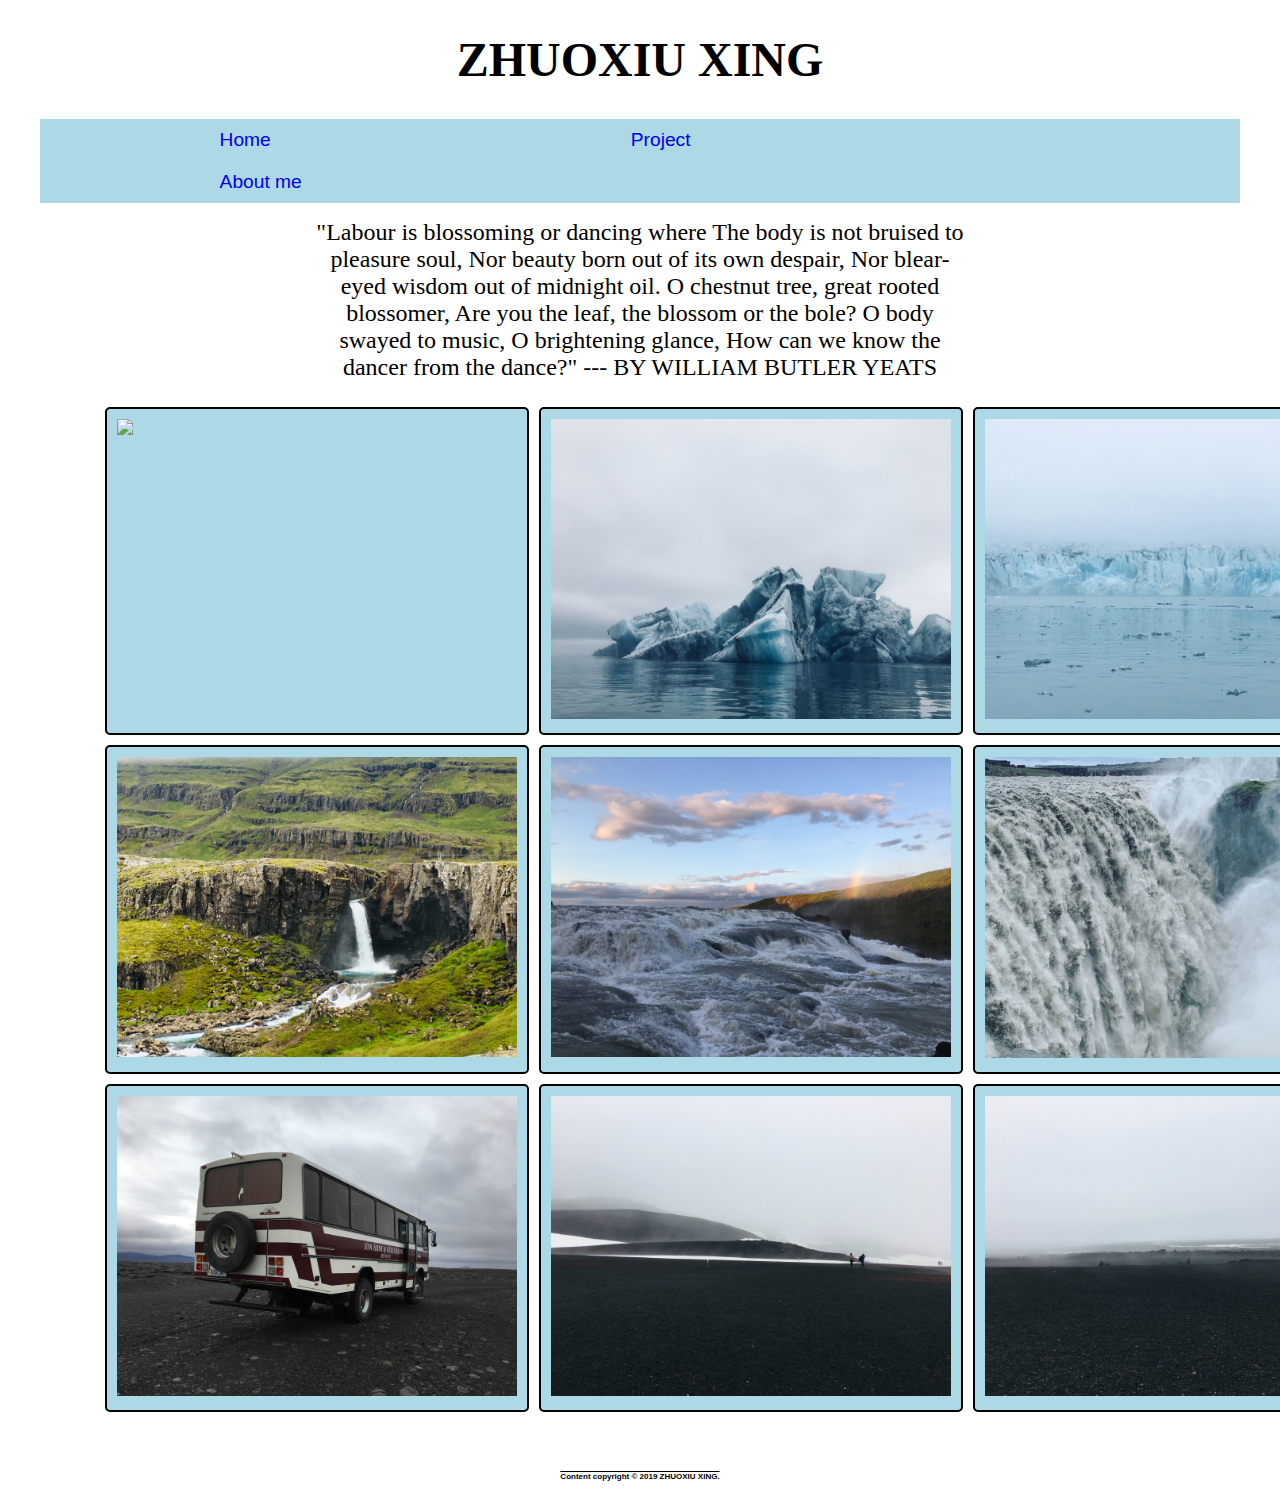
==== commit 1f96aa72: "finish" ====
--- a/index.html
+++ b/index.html
@@ -64,6 +64,7 @@
 </div>
 
 
+
 </div>
 
 </body>
--- a/style.css
+++ b/style.css
@@ -15,6 +15,10 @@
 		font-size: 1.5em;
 }
 
+h5 {
+    font-family: 'Open Sans', sans-serif;
+		font-size: 0.5em;
+}
 
 .paragraph {
 	width: 55%;
@@ -73,8 +77,11 @@
 
 #footer {
 	color: Black;
-	border-top: 1px solid black;
-	font-size: 0.6em;
+	margin-top: 50px;
+  bottom: 0;
+  text-align: center;
+	text-decoration: overline;
+	font-size: 1em;
 	font-family: 'Noto Serif', serif;
 }
 
@@ -89,10 +96,16 @@
 
 
 /* aboutme page */
-
-
-
-
+#contact ul{
+	list-style-type: none;
+	font-size: 1.5em;
+	text-decoration: none;
+}
+
+.aboutme
+{
+	text-align: center;
+}
 
 /*media query mobile*/
 
